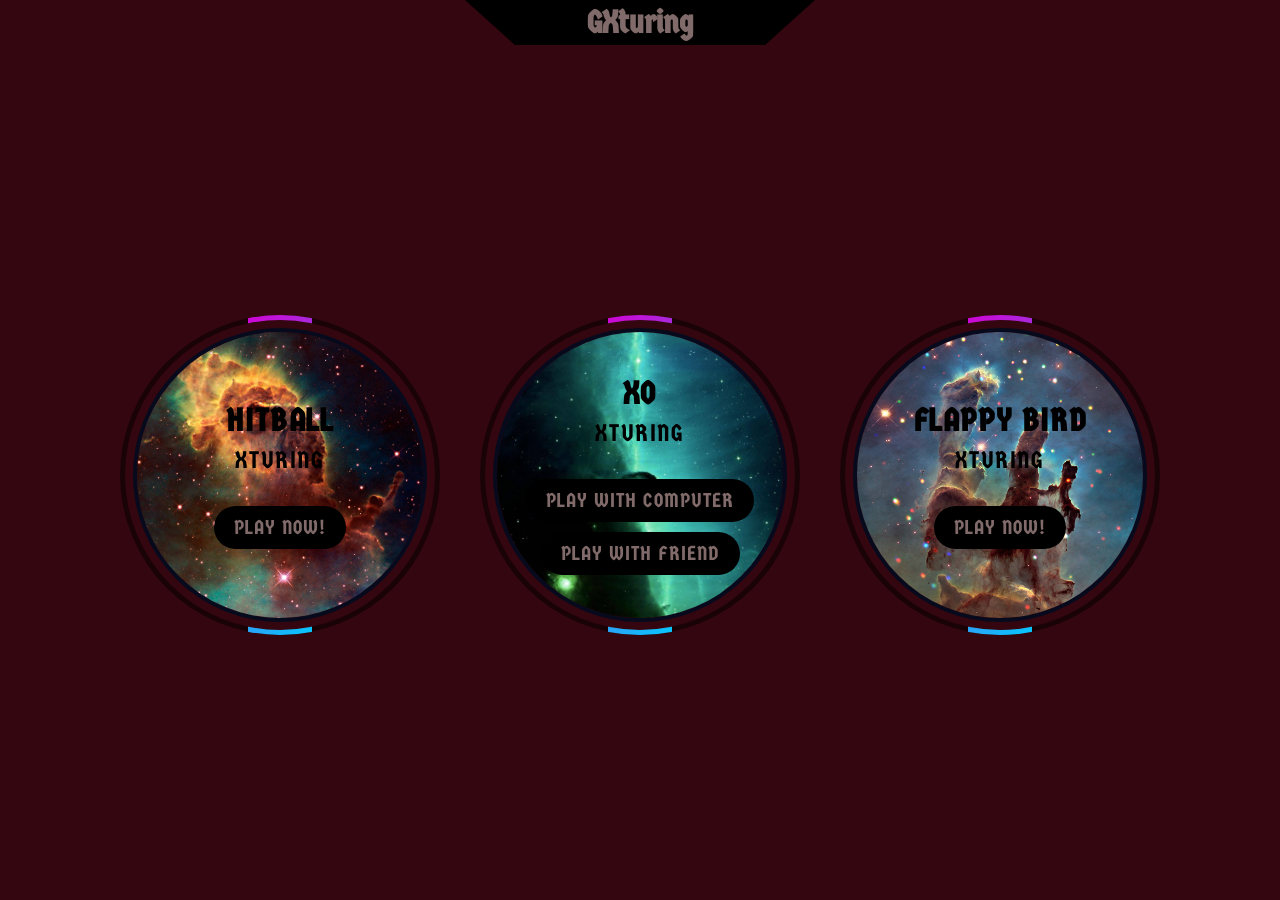
==== index.html @ 3cd10d35 "Add files via upload" ====
<!DOCTYPE html>
<html lang="en">
<head>
    <!-- ||||||||   author : fnedyoussef222@gmail.com   |||||||||||||| -->
    <meta http-equiv="X-UA-Compatible" content="IE=edge">
    <title>GXturing</title>
      <!-- we use it as a folder instead of this folder where this file sitiation (ep_15)  -->
      <!-- <base href="https://fned.000webhostapp.com/" />  -->

    <!-- icon -->
    <link rel="icon" href="infinite.png" /> <!-- required  -->
    <link rel="shortcut" href="infinite.png" /> <!-- for google when someone wants to search -->
    <link rel="apple-touch-icon" href="infinite.png" /> <!-- for apple -->
    <!---->

    <!-- meta / google -->
    <!-- <base href="https://fned.000webhostapp.com/" />  -->  <!-- we use it as a folder instead of this folder where this file sitiation (ep_15)  -->
    <meta charset="UTF-8"> <!-- da3m ba9iyet a lou8at wl roumouz-->
    <meta name="viewport" content="width=device-width,initial-scale=1.0" > <!-- for all the phones -->
    <meta name="description" content="play games and rejoice"/>
    <meta name="keywords" content="play hitball Xturing xturing GXturing gxturing videogames gmae games XO xo flappy bird "/>
    <meta name="author" content="youssef fned"/>
    <!-- see input_file.html or ep43 -->
    <!---->

    <!-- website in facebook when you wanna share it in fcb -->
    <meta property="og:title" content="GXturing" />
    <meta property="og:description" content="play games and rejoice" />
    <meta property="og:image" content="galaxy2.jpg" />
    <meta property="og:image:width" content="1200" />  <!-- you should make the width=height*2 -->
    <meta property="og:image:height" content="630"/> 
    <meta property="og:type" content="website" /> <!-- content="article" -->
    <!--   <meta property="og:url" content="" />  --> <!--it's not required or necessery -->
    <!-- bloger: ep45 -->
    <!---->

    <!-- twitter -->
    <meta name="twitter:card" content="summary_large_image"> <!-- required -->
    <meta name="twitter:title" content="GXturing">
    <meta name="twitter:description" content="play games and rejoice">
    <meta name="twitter:image" content="galaxy2.jpg">

    <meta name="twitter:site" content="@"> <!-- name of site account on twitter -->
    <meta name="twitter:creator" content="@youssefFned">  <!-- name of creator account on twitter -->


    <link rel="stylesheet" href="http://fonts.googleapis.com/css?family=Germania+One">

    <style>
        *{
            margin:0;
            padding:0;
            box-sizing: border-box;
            font-family: "Germania One";
        }
        body{
            display:flex;
            justify-content: center;
            align-items: center;
            flex-wrap: wrap;
            min-height: 100vh;
            /*min-width: 100vw;*/
            background:#34060f;/* #162052 */
            /*flex-direction: column;*/
        }
        .box{
            position: relative;
            /* width:400px;
            height:400px; */
            background: rgba(0,0,0,0.5);
            border-radius:50%;
            overflow: hidden;
            margin:20px 20px;
        }
        .box::before{
            content:'';
            position: absolute;
            inset:-10px 40%;
            background: linear-gradient(315deg,#00ccff,#d400d4);
            transition: 0.5s;
            animation: animate 4s linear infinite;
        }
        .box:hover::before{
            inset:-20px 0px;
        }
        @keyframes animate{
            0%{
                transform: rotate(0deg);
            }
            100%{
                transform: rotate(360deg);
            }
        }
        .box::after{
            content:'';
            position: absolute;
            inset: 5px;
            background: #34060f;
            border-radius: 50%;
            z-index:1;
        }
        .content{
            position: absolute;
            inset:4%;
            border:4px solid #070a1c;
            z-index: 3;
            border-radius: 50%;
            overflow: hidden;
            display:flex;
            justify-content: center;
            align-items: center;
            flex-direction: column;
        }
        .content img{
            position: absolute;
            top:0;
            left:0;
            width:100%;
            height:100%;
            object-fit: cover;
            transition: 0.5s;
            pointer-events: none;
            z-index: 0;
            display: block;
        }
        .box:hover .content img{
            opacity: 0;
        }
        .content h1{
            position: relative;
            font-size: 2em;
            text-align: center;
            color:black;
            font-weight: 600;
            letter-spacing: 0.05em;
            text-transform: uppercase;
        }
        .content h1 span{
            font-weight: 300;
            font-size: 0.75em;
        }
        #a{
            margin-top:30px;
        }
        #a1{
            margin-top: 30px;
        }
        #a2{
            margin-top:10px;
        }
        #a3{
            margin-top:30px;
        }
        .content a{
            position: relative;
            /**margin-top: 30px;*/
            padding:10px 20px;
            color: #816a6a;
            background:black;
            border-radius: 25px;

            font-weight: 500;
            /*font-size: 1.5em;*/

            text-transform: uppercase;
            letter-spacing: 0.05em;
            text-decoration: none;
            transition: 0.5s;
        }
        .content a:hover{
            letter-spacing: 0.2em;
            background: #816a6a;
            color:black;
        }
        #GX{
            position:fixed;
            display:flex;
            align-items:center;
            justify-content:center;
            top:0px;
            left:50%;
            transform:translateX(-50%);
            z-index:25;
            /*width:350px;*/
            height:45px;
            background-color: black;
            -webkit-clip-path: polygon(0% 0%, 100% 0%, calc(100% - 50px) 100%, 50px 100%);
        }
        #GXX{
            color:#816a6a;
        }
    </style>
</head>
<body>
<div id="GX" ><h1 id="GXX" >GXturing</h1></div>
<div class="box" >
    <div class="content" >
        <img src="nebula.jpg" id="img" >
        <h1>hitball<br><span>Xturing</span></h1>
        <a href="hitball.html" id="a" >play now!</a>
    </div>
</div>

<div class="box" >
    <div class="content" >
        <img src="galaxy1.jpg" >
        <h1>XO<br><span>Xturing</span></h1>
        <a href="XOC.html" id="a1" >play with computer</a>
        <a href="XO.html" id="a2" >play with friend</a>
    </div>
</div>

<div class="box" >
    <div class="content" >
        <img src="nebula1.jpg" >
        <h1>flappy bird<br><span>Xturing</span></h1>
        <a href="flappy_bird.html" id="a3" >play now!</a>
    </div>
</div>

<script>
    //   ||||||||||||||  author : fnedyoussef222@gmail.com  |||||||||||||||||||||
    var  windowWidth=window.screen.width ;//* window.devicePixelRatio ;
    var  windowHeight=window.screen.height ;//* window.devicePixelRatio ;
    var box=document.querySelectorAll(".box");
    var GX=document.getElementById("GX");
    var a=document.getElementById("a");
    var a1=document.getElementById("a1");
    var a2=document.getElementById("a2");
    var a3=document.getElementById("a3");
    var orientLL=false;
if ( /android|webOS|iPhone|iPad|iPod|blackberry|IEMobile|Opera Mini|Windows Phone/i.test(navigator.userAgent) ){//phone and ipad
    //img.style.display="none"
    document.body.style.flexDirection="column"
    box[0].style.marginTop="80px"
    class Orientation{
        constructor(){
            addEventListener("load",()=>{
                this.orientation();
            });
            addEventListener("orientationchange",()=>{
                this.orientation();
            });
        }

        orientation(){
            if(screen.orientation.type =="portrait-primary" || screen.orientation.type =="portrait-secondary"  ){
                orientLL=false;
                if( window.screen.width<600 ){
                    for(var i=0;i<box.length;i++){
                        box[i].style.width=`${window.screen.width*0.9}px`
                        box[i].style.height=`${window.screen.width*0.9}px`
                    }
                    GX.style.width="80%"
                    a.style.fontSize="0.75em"
                    a1.style.fontSize="0.75em"
                    a2.style.fontSize="0.75em"
                    a3.style.fontSize="0.75em"
                    a.style.marginTop="10px"
                    a1.style.marginTop="10px"
                    a2.style.marginTop="5px"
                    a3.style.marginTop="10px"
                }else{
                    for(var i=0;i<box.length;i++){
                        box[i].style.width="400px"
                        box[i].style.height="400px"
                    }
                    GX.style.width="350px"
                    a.style.fontSize="1.5em"
                    a1.style.fontSize="1.5em"
                    a2.style.fontSize="1.5em"
                    a3.style.fontSize="1.5em"
                } 
            }else if(screen.orientation.type =="landscape-primary" ||  screen.orientation.type =="landscape-landscape-secondary" ){
                orientLL=true;
                if( window.screen.height<600 ){
                    for(var i=0;i<box.length;i++){
                        box[i].style.width=`${window.screen.height*0.8}px`
                        box[i].style.height=`${window.screen.height*0.8}px`
                    }
                    GX.style.width="350px"
                    a.style.fontSize="0.75em"
                    a1.style.fontSize="0.75em"
                    a2.style.fontSize="0.75em"
                    a3.style.fontSize="0.75em"
                    a.style.marginTop="10px"
                    a1.style.marginTop="10px"
                    a2.style.marginTop="5px"
                    a3.style.marginTop="10px"
                }else{
                    for(var i=0;i<box.length;i++){
                        box[i].style.width="400px"
                        box[i].style.height="400px"
                    }
                    GX.style.width="350px"
                    a.style.fontSize="1.5em"
                    a1.style.fontSize="1.5em"
                    a2.style.fontSize="1.5em"
                    a3.style.fontSize="1.5em"
                    
                } 
            }
        }
    }
    onload = new Orientation();
}else{ //computer
    for(var i=0;i<box.length;i++){
        box[i].style.width=`${windowWidth/4}px`
        box[i].style.height=`${windowWidth/4}px`
        box[i].style.margin="70px 20px 20px 20px"
    }
    GX.style.width="350px"
    a.style.fontSize="1.25em"
    a1.style.fontSize="1.25em"
    a2.style.fontSize="1.25em"
    a3.style.fontSize="1.25em"
}

</script>
</body>
</html>
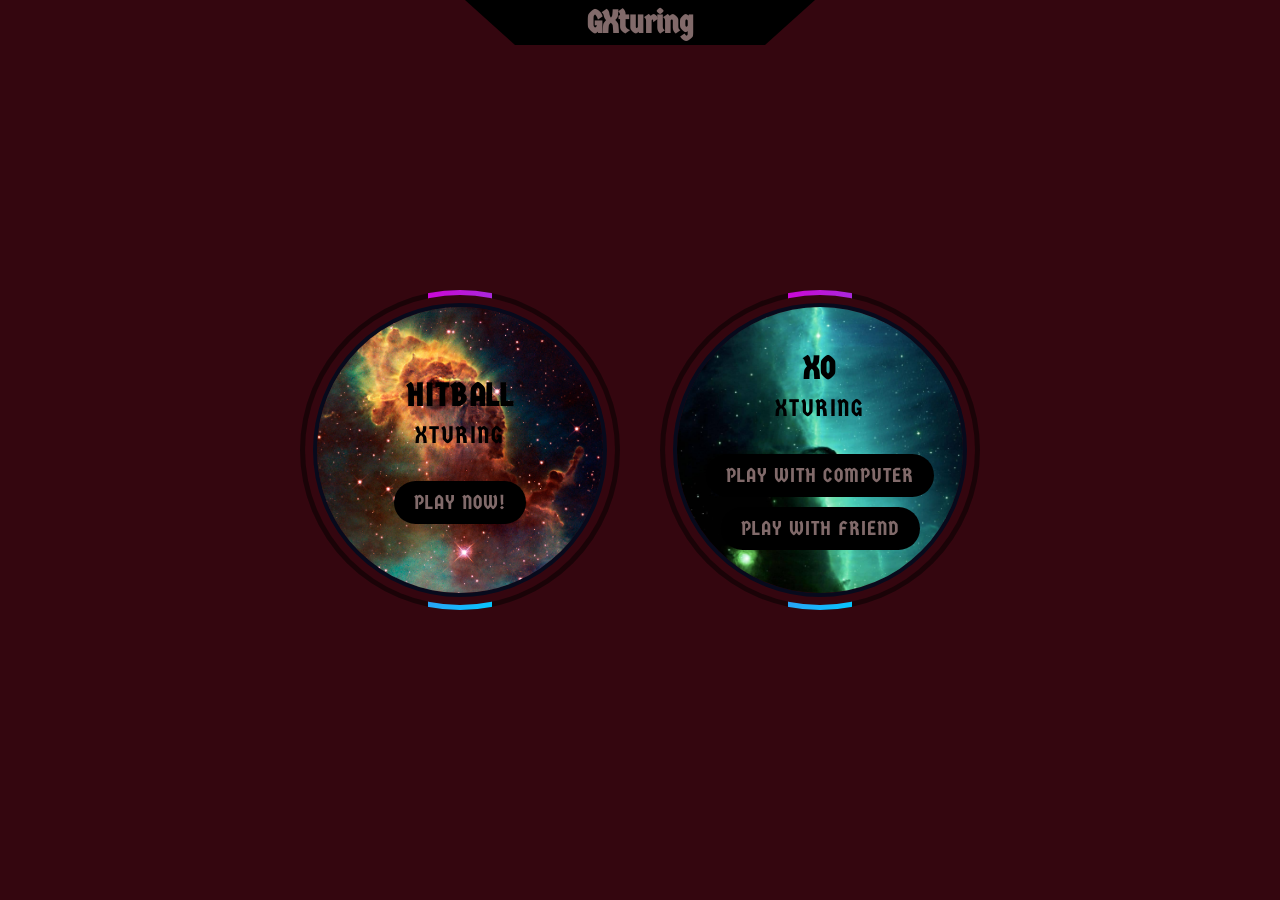
==== commit adc5620c: "Rename GX.html to index.html" ====
--- a/index.html
+++ b/index.html
@@ -18,7 +18,7 @@
     <meta charset="UTF-8"> <!-- da3m ba9iyet a lou8at wl roumouz-->
     <meta name="viewport" content="width=device-width,initial-scale=1.0" > <!-- for all the phones -->
     <meta name="description" content="play games and rejoice"/>
-    <meta name="keywords" content="play hitball Xturing xturing GXturing gxturing videogames gmae games XO xo flappy bird "/>
+    <meta name="keywords" content="play hitball Xturing xturing GXturing gxturing videogames gmae games"/>
     <meta name="author" content="youssef fned"/>
     <!-- see input_file.html or ep43 -->
     <!---->
@@ -57,9 +57,7 @@
             display:flex;
             justify-content: center;
             align-items: center;
-            flex-wrap: wrap;
             min-height: 100vh;
-            /*min-width: 100vw;*/
             background:#34060f;/* #162052 */
             /*flex-direction: column;*/
         }
@@ -147,9 +145,6 @@
         }
         #a2{
             margin-top:10px;
-        }
-        #a3{
-            margin-top:30px;
         }
         .content a{
             position: relative;
@@ -205,16 +200,8 @@
     <div class="content" >
         <img src="galaxy1.jpg" >
         <h1>XO<br><span>Xturing</span></h1>
-        <a href="XOC.html" id="a1" >play with computer</a>
-        <a href="XO.html" id="a2" >play with friend</a>
-    </div>
-</div>
-
-<div class="box" >
-    <div class="content" >
-        <img src="nebula1.jpg" >
-        <h1>flappy bird<br><span>Xturing</span></h1>
-        <a href="flappy_bird.html" id="a3" >play now!</a>
+        <a href="#" id="a1" >play with computer</a>
+        <a href="#" id="a2" >play with friend</a>
     </div>
 </div>
 
@@ -227,12 +214,10 @@
     var a=document.getElementById("a");
     var a1=document.getElementById("a1");
     var a2=document.getElementById("a2");
-    var a3=document.getElementById("a3");
     var orientLL=false;
 if ( /android|webOS|iPhone|iPad|iPod|blackberry|IEMobile|Opera Mini|Windows Phone/i.test(navigator.userAgent) ){//phone and ipad
     //img.style.display="none"
     document.body.style.flexDirection="column"
-    box[0].style.marginTop="80px"
     class Orientation{
         constructor(){
             addEventListener("load",()=>{
@@ -247,56 +232,51 @@
             if(screen.orientation.type =="portrait-primary" || screen.orientation.type =="portrait-secondary"  ){
                 orientLL=false;
                 if( window.screen.width<600 ){
-                    for(var i=0;i<box.length;i++){
-                        box[i].style.width=`${window.screen.width*0.9}px`
-                        box[i].style.height=`${window.screen.width*0.9}px`
-                    }
+                    box[0].style.width=`${window.screen.width*0.8}px`
+                    box[0].style.height=`${window.screen.width*0.8}px`
+                    box[1].style.width=`${window.screen.width*0.8}px`
+                    box[1].style.height=`${window.screen.width*0.8}px`
                     GX.style.width="80%"
                     a.style.fontSize="0.75em"
                     a1.style.fontSize="0.75em"
                     a2.style.fontSize="0.75em"
-                    a3.style.fontSize="0.75em"
                     a.style.marginTop="10px"
                     a1.style.marginTop="10px"
                     a2.style.marginTop="5px"
-                    a3.style.marginTop="10px"
                 }else{
-                    for(var i=0;i<box.length;i++){
-                        box[i].style.width="400px"
-                        box[i].style.height="400px"
-                    }
+                    box[0].style.width="400px"
+                    box[0].style.height="400px"
+                    box[1].style.width="400px"
+                    box[1].style.height="400px"
                     GX.style.width="350px"
                     a.style.fontSize="1.5em"
                     a1.style.fontSize="1.5em"
                     a2.style.fontSize="1.5em"
-                    a3.style.fontSize="1.5em"
                 } 
             }else if(screen.orientation.type =="landscape-primary" ||  screen.orientation.type =="landscape-landscape-secondary" ){
                 orientLL=true;
                 if( window.screen.height<600 ){
-                    for(var i=0;i<box.length;i++){
-                        box[i].style.width=`${window.screen.height*0.8}px`
-                        box[i].style.height=`${window.screen.height*0.8}px`
-                    }
+                    box[0].style.width=`${window.screen.height*0.8}px`
+                    box[0].style.height=`${window.screen.height*0.8}px`
+                    box[1].style.width=`${window.screen.height*0.8}px`
+                    box[1].style.height=`${window.screen.height*0.8}px`
                     GX.style.width="350px"
                     a.style.fontSize="0.75em"
                     a1.style.fontSize="0.75em"
                     a2.style.fontSize="0.75em"
-                    a3.style.fontSize="0.75em"
                     a.style.marginTop="10px"
                     a1.style.marginTop="10px"
                     a2.style.marginTop="5px"
-                    a3.style.marginTop="10px"
+                    box[0].style.marginTop="50px"
                 }else{
-                    for(var i=0;i<box.length;i++){
-                        box[i].style.width="400px"
-                        box[i].style.height="400px"
-                    }
+                    box[0].style.width="400px"
+                    box[0].style.height="400px"
+                    box[1].style.width="400px"
+                    box[1].style.height="400px"
                     GX.style.width="350px"
                     a.style.fontSize="1.5em"
                     a1.style.fontSize="1.5em"
                     a2.style.fontSize="1.5em"
-                    a3.style.fontSize="1.5em"
                     
                 } 
             }
@@ -304,18 +284,16 @@
     }
     onload = new Orientation();
 }else{ //computer
-    for(var i=0;i<box.length;i++){
-        box[i].style.width=`${windowWidth/4}px`
-        box[i].style.height=`${windowWidth/4}px`
-        box[i].style.margin="70px 20px 20px 20px"
-    }
+    box[0].style.width=`${windowWidth/4}px`
+    box[0].style.height=`${windowWidth/4}px`
+    box[1].style.width=`${windowWidth/4}px`
+    box[1].style.height=`${windowWidth/4}px`
     GX.style.width="350px"
     a.style.fontSize="1.25em"
     a1.style.fontSize="1.25em"
     a2.style.fontSize="1.25em"
-    a3.style.fontSize="1.25em"
 }
 
 </script>
 </body>
-</html>+</html>
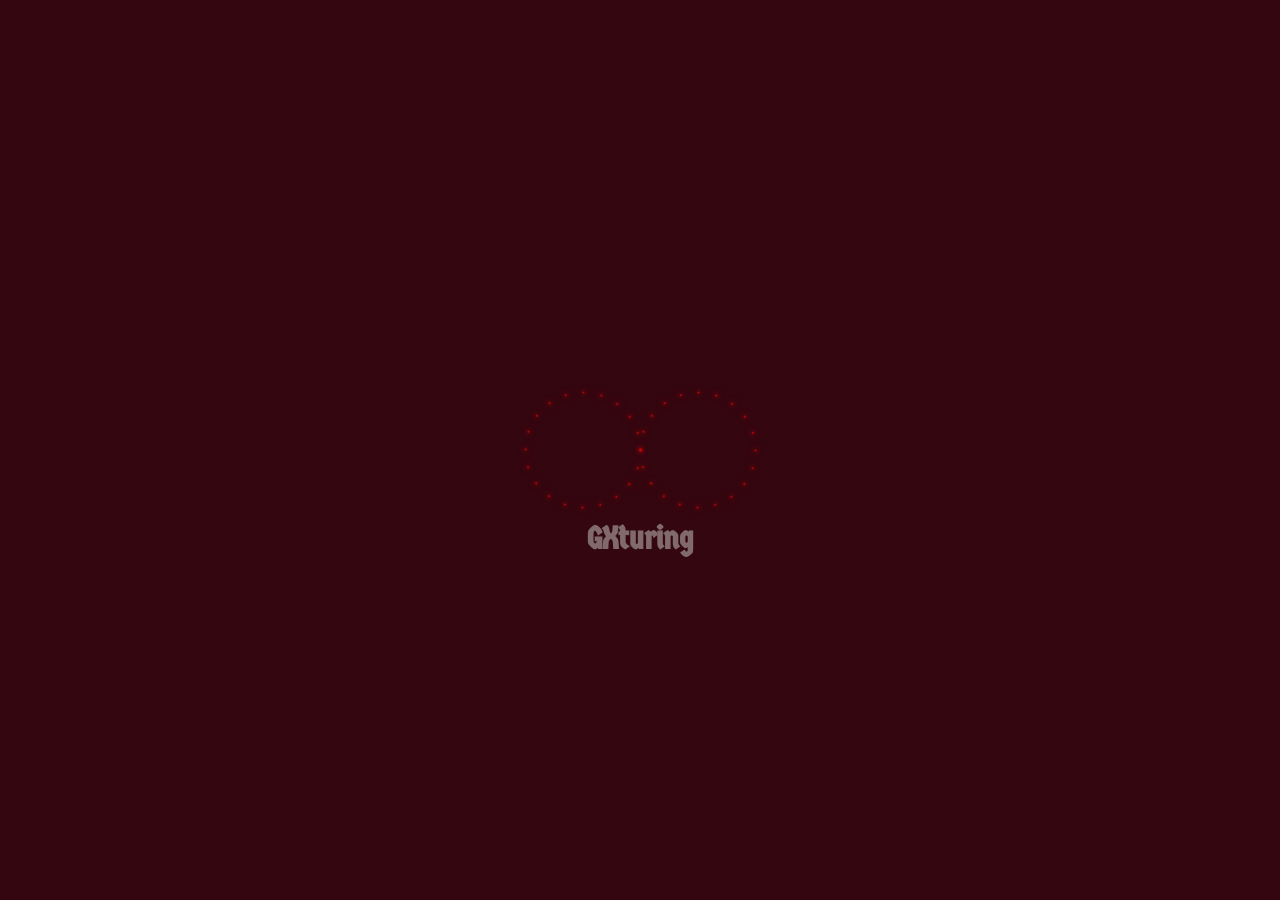
==== commit 242492ea: "Update index.html" ====
--- a/index.html
+++ b/index.html
@@ -18,7 +18,7 @@
     <meta charset="UTF-8"> <!-- da3m ba9iyet a lou8at wl roumouz-->
     <meta name="viewport" content="width=device-width,initial-scale=1.0" > <!-- for all the phones -->
     <meta name="description" content="play games and rejoice"/>
-    <meta name="keywords" content="play hitball Xturing xturing GXturing gxturing videogames gmae games"/>
+    <meta name="keywords" content="play hitball Xturing xturing GXturing gxturing videogames gmae games XO xo flappy bird "/>
     <meta name="author" content="youssef fned"/>
     <!-- see input_file.html or ep43 -->
     <!---->
@@ -57,9 +57,12 @@
             display:flex;
             justify-content: center;
             align-items: center;
+            flex-wrap: wrap;
             min-height: 100vh;
+            /*min-width: 100vw;*/
             background:#34060f;/* #162052 */
             /*flex-direction: column;*/
+            visibility: hidden;
         }
         .box{
             position: relative;
@@ -139,12 +142,19 @@
         }
         #a{
             margin-top:30px;
+            font-weight: 500;
         }
         #a1{
             margin-top: 30px;
+            font-weight: 200;
         }
         #a2{
             margin-top:10px;
+            font-weight: 200;
+        }
+        #a3{
+            margin-top:30px;
+            font-weight: 500;
         }
         .content a{
             position: relative;
@@ -154,7 +164,7 @@
             background:black;
             border-radius: 25px;
 
-            font-weight: 500;
+            /*font-weight: 500;*/
             /*font-size: 1.5em;*/
 
             text-transform: uppercase;
@@ -184,9 +194,140 @@
         #GXX{
             color:#816a6a;
         }
+
+
+        /*   spin    */ 
+
+    section{
+    display: flex;
+    width: 230px;/*270px*/
+    position: fixed;
+    top: 50%;
+    left: 50%;
+    transform: translate(-50%,-50%);
+    z-index:25;
+  }
+  section .container2{
+    display:flex;
+  }
+  section .container2 .circle{
+    position:relative;
+    width:130px;/*150*/
+    height:130px;
+    margin:0 -7.5px;
+  }
+  section .container2 .circle span{
+    position:absolute;
+    top:0;
+    left:0;
+    width:100%;
+    height:100%;
+    /*background:blue;*---*/
+    transform:rotate(calc(18deg * var(--i)));
+    /*360/20=18deg*/
+  }
+  section .container2 .circle span::before{
+    content: '';
+    position:absolute;
+    top:calc(50% - 7.5px);
+    right:0;
+    width:15px;
+    height:15px;
+    border-radius:50%;
+    background:#cc0000; 
+    box-shadow:0 0 10px #cc0000,
+    0 0 20px #cc0000,
+    0 0 40px #cc0000,
+    0 0 60px #cc0000,
+    0 0 80px #cc0000,
+    0 0 100px #cc0000;
+    transform:scale(0.1);
+    animation: animate1 4s linear infinite;
+    animation-delay:calc(0.1s * var(--i));
+  }
+  @keyframes animate1{
+    0%{
+        transform:scale(1);
+    }
+    50%,100%{
+        transform:scale(0.1);
+    }
+  }
+  section .container2 .circle:nth-child(2){
+    transform:rotate(-180deg);
+  }
+  section .container2 .circle:nth-child(2) span::before{
+    animation-delay:calc(-0.1s * var(--i));
+  }
+  #hh2{
+    position:fixed;
+    display:flex;
+    align-items:center;
+    justify-content:center;
+    top:calc(50% + 70px);
+    left:50%;
+    transform:translateX(-50%);
+    z-index:25;
+  }
+  #hhh2{
+    color:#816a6a;
+  }
     </style>
 </head>
 <body>
+    <!--+++++++++++++-->
+<div id="hh2" ><h1 id="hhh2" >GXturing</h1></div>
+<section id="loader" >
+<div class="container2" >
+<div class="circle" id="circle1" >
+<span style="--i:0;" ></span>
+<span style="--i:1;" ></span>
+<span style="--i:2;" ></span>
+<span style="--i:3;" ></span>
+<span style="--i:4;" ></span>
+<span style="--i:5;" ></span>
+<span style="--i:6;" ></span>
+<span style="--i:7;" ></span>
+<span style="--i:8;" ></span>
+<span style="--i:9;" ></span>
+<span style="--i:10;" ></span>
+<span style="--i:11;" ></span>
+<span style="--i:12;" ></span>
+<span style="--i:13;" ></span>
+<span style="--i:14;" ></span>
+<span style="--i:15;" ></span>
+<span style="--i:16;" ></span>
+<span style="--i:17;" ></span>
+<span style="--i:18;" ></span>
+<span style="--i:19;" ></span>
+<span style="--i:20;" ></span>
+</div>
+<div class="circle" id="circle2" >
+<span style="--i:0;" ></span>
+<span style="--i:1;" ></span>
+<span style="--i:2;" ></span>
+<span style="--i:3;" ></span>
+<span style="--i:4;" ></span>
+<span style="--i:5;" ></span>
+<span style="--i:6;" ></span>
+<span style="--i:7;" ></span>
+<span style="--i:8;" ></span>
+<span style="--i:9;" ></span>
+<span style="--i:10;" ></span>
+<span style="--i:11;" ></span>
+<span style="--i:12;" ></span>
+<span style="--i:13;" ></span>
+<span style="--i:14;" ></span>
+<span style="--i:15;" ></span>
+<span style="--i:16;" ></span>
+<span style="--i:17;" ></span>
+<span style="--i:18;" ></span>
+<span style="--i:19;" ></span>
+<span style="--i:20;" ></span>
+</div>
+</div>
+</section>
+<!--+++++++++++++-->
 <div id="GX" ><h1 id="GXX" >GXturing</h1></div>
 <div class="box" >
     <div class="content" >
@@ -200,11 +341,19 @@
     <div class="content" >
         <img src="galaxy1.jpg" >
         <h1>XO<br><span>Xturing</span></h1>
-        <a href="#" id="a1" >play with computer</a>
-        <a href="#" id="a2" >play with friend</a>
+        <a href="XOC.html" id="a1" >play with computer</a>
+        <a href="XO.html" id="a2" >play with friend</a>
     </div>
 </div>
 
+<div class="box" >
+    <div class="content" >
+        <img src="nebula1.jpg" >
+        <h1>flappy bird<br><span>Xturing</span></h1>
+        <a href="#" id="a3" >play now!</a>
+    </div>
+</div>
+<div style="width:100%; height:100%; position:absolute; left:0px; top:0px; background-color: #34060f; display:none;  z-index:299;" id="white_board" ></div>
 <script>
     //   ||||||||||||||  author : fnedyoussef222@gmail.com  |||||||||||||||||||||
     var  windowWidth=window.screen.width ;//* window.devicePixelRatio ;
@@ -214,10 +363,13 @@
     var a=document.getElementById("a");
     var a1=document.getElementById("a1");
     var a2=document.getElementById("a2");
+    var a3=document.getElementById("a3");
     var orientLL=false;
 if ( /android|webOS|iPhone|iPad|iPod|blackberry|IEMobile|Opera Mini|Windows Phone/i.test(navigator.userAgent) ){//phone and ipad
+    alert("mobile user !")
     //img.style.display="none"
     document.body.style.flexDirection="column"
+    box[0].style.marginTop="80px"
     class Orientation{
         constructor(){
             addEventListener("load",()=>{
@@ -232,51 +384,60 @@
             if(screen.orientation.type =="portrait-primary" || screen.orientation.type =="portrait-secondary"  ){
                 orientLL=false;
                 if( window.screen.width<600 ){
-                    box[0].style.width=`${window.screen.width*0.8}px`
-                    box[0].style.height=`${window.screen.width*0.8}px`
-                    box[1].style.width=`${window.screen.width*0.8}px`
-                    box[1].style.height=`${window.screen.width*0.8}px`
+                    for(var i=0;i<box.length;i++){
+                        box[i].style.width=`${window.screen.width*0.9}px`
+                        box[i].style.height=`${window.screen.width*0.9}px`
+                    }
                     GX.style.width="80%"
+                    alert("data : ");
+                    alert("gx's width is : "+GX.clientWidth+" px");
+                    alert("box's width is : "+box[0].clientWidth+" px");
+                    alert("box's width is : "+window.screen.width*0.9+" px");
                     a.style.fontSize="0.75em"
                     a1.style.fontSize="0.75em"
                     a2.style.fontSize="0.75em"
+                    a3.style.fontSize="0.75em"
                     a.style.marginTop="10px"
                     a1.style.marginTop="10px"
                     a2.style.marginTop="5px"
+                    a3.style.marginTop="10px"
                 }else{
-                    box[0].style.width="400px"
-                    box[0].style.height="400px"
-                    box[1].style.width="400px"
-                    box[1].style.height="400px"
+                    for(var i=0;i<box.length;i++){
+                        box[i].style.width="400px"
+                        box[i].style.height="400px"
+                    }
                     GX.style.width="350px"
                     a.style.fontSize="1.5em"
                     a1.style.fontSize="1.5em"
                     a2.style.fontSize="1.5em"
+                    a3.style.fontSize="1.5em"
                 } 
             }else if(screen.orientation.type =="landscape-primary" ||  screen.orientation.type =="landscape-landscape-secondary" ){
                 orientLL=true;
                 if( window.screen.height<600 ){
-                    box[0].style.width=`${window.screen.height*0.8}px`
-                    box[0].style.height=`${window.screen.height*0.8}px`
-                    box[1].style.width=`${window.screen.height*0.8}px`
-                    box[1].style.height=`${window.screen.height*0.8}px`
+                    for(var i=0;i<box.length;i++){
+                        box[i].style.width=`${window.screen.height*0.8}px`
+                        box[i].style.height=`${window.screen.height*0.8}px`
+                    }
                     GX.style.width="350px"
                     a.style.fontSize="0.75em"
                     a1.style.fontSize="0.75em"
                     a2.style.fontSize="0.75em"
+                    a3.style.fontSize="0.75em"
                     a.style.marginTop="10px"
                     a1.style.marginTop="10px"
                     a2.style.marginTop="5px"
-                    box[0].style.marginTop="50px"
+                    a3.style.marginTop="10px"
                 }else{
-                    box[0].style.width="400px"
-                    box[0].style.height="400px"
-                    box[1].style.width="400px"
-                    box[1].style.height="400px"
+                    for(var i=0;i<box.length;i++){
+                        box[i].style.width="400px"
+                        box[i].style.height="400px"
+                    }
                     GX.style.width="350px"
                     a.style.fontSize="1.5em"
                     a1.style.fontSize="1.5em"
                     a2.style.fontSize="1.5em"
+                    a3.style.fontSize="1.5em"
                     
                 } 
             }
@@ -284,16 +445,43 @@
     }
     onload = new Orientation();
 }else{ //computer
-    box[0].style.width=`${windowWidth/4}px`
-    box[0].style.height=`${windowWidth/4}px`
-    box[1].style.width=`${windowWidth/4}px`
-    box[1].style.height=`${windowWidth/4}px`
+    for(var i=0;i<box.length;i++){
+        box[i].style.width=`${windowWidth/4}px`
+        box[i].style.height=`${windowWidth/4}px`
+        box[i].style.margin="70px 20px 20px 20px"
+    }
     GX.style.width="350px"
     a.style.fontSize="1.25em"
-    a1.style.fontSize="1.25em"
-    a2.style.fontSize="1.25em"
+    a1.style.fontSize=`${windowWidth/4*0.05}px`
+    a2.style.fontSize=`${windowWidth/4*0.05}px`
+    a3.style.fontSize="1.25em"
 }
 
+</script>
+<script>
+        //   ||||||||||||||  author : fnedyoussef222@gmail.com  |||||||||||||||||||||
+
+    //https://www.cjoint.com/doc/19_05/IEdtsrkOjUA_interstellar-main-theme-hans-zimmer.mp3
+    //var loaded=false;
+    function myGreeting() {
+        document.querySelector("#loader").style.display = "none";
+        document.querySelector("#hh2").style.display = "none";
+        document.querySelector("body").style.visibility = "visible";
+        //document.getElementById("white_board").style.display="none"
+        //alert("you can defeat the computer just try,you're a human!");
+        //loaded=true;
+    }
+    document.onreadystatechange = function() {
+        if (document.readyState !== "complete") {
+             document.querySelector("body").style.visibility = "hidden";
+             document.querySelector("#hh2").style.display = "flex";
+             document.querySelector("#hh2").style.visibility = "visible";
+             document.querySelector("#loader").style.visibility = "visible";
+             //document.getElementById("white_board").style.display="block"
+        } else {
+            const myTimeout = setTimeout(myGreeting, 3000);
+        }
+    };
 </script>
 </body>
 </html>
